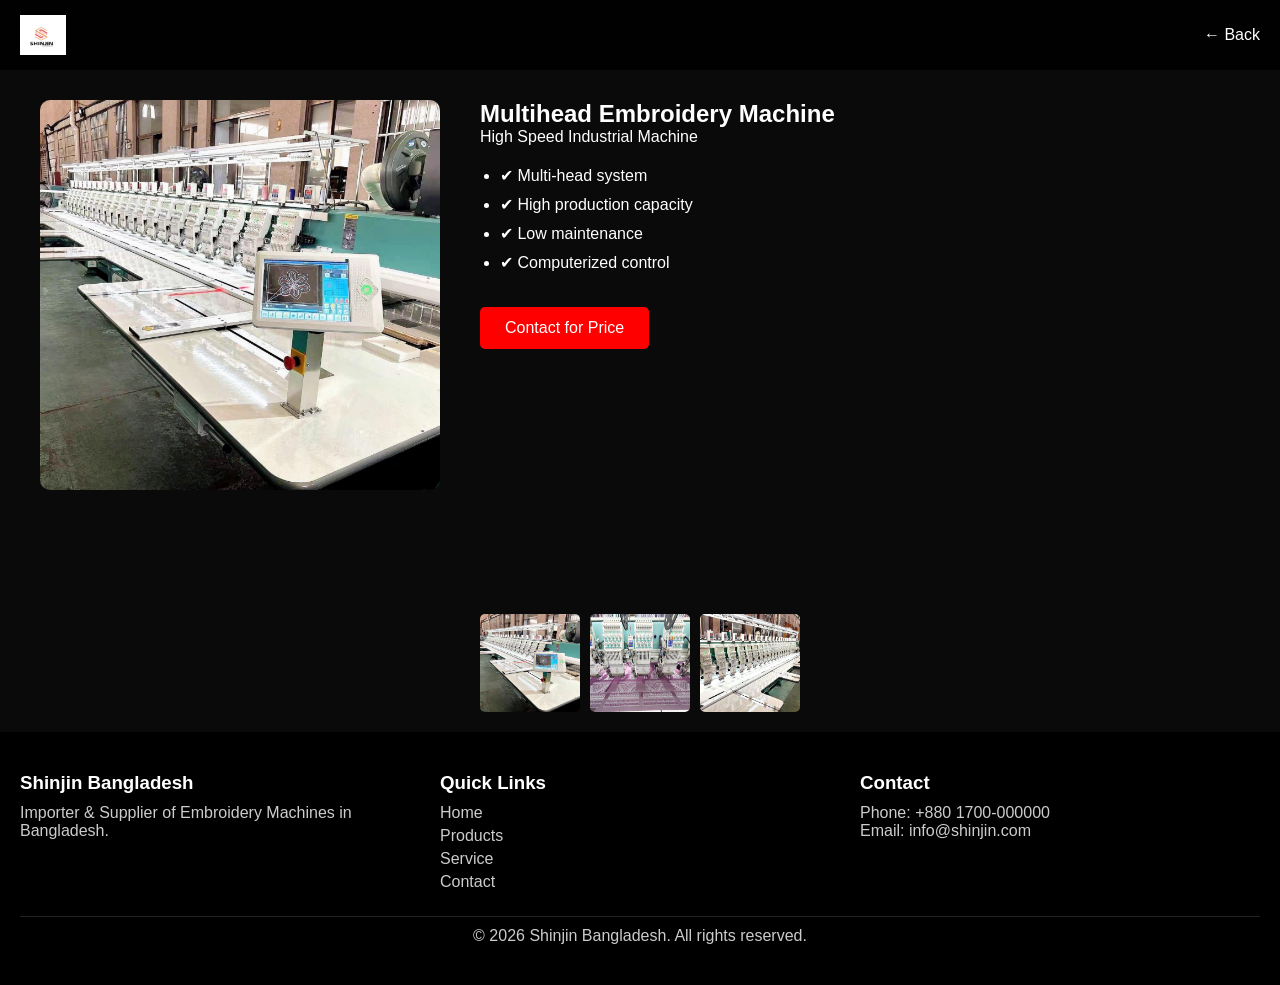
==== product.html @ 8dbb3a83 "first commit" ====
<!DOCTYPE html>
<html lang="en">
  <head>
    <meta charset="UTF-8" />
    <meta name="viewport" content="width=device-width, initial-scale=1.0" />
    <title>Machine Details</title>
    <link rel="stylesheet" href="style.css" />
  </head>

  <body>
    <!-- HEADER -->
    <header>
      <img src="logo.png" class="logo" />
      <a href="index.html" class="back-btn">← Back</a>
    </header>

    <!-- PRODUCT -->
    <section class="product-page">
      <div class="product-img">
        <img src="machine1.png" id="mainImage" />
      </div>

      <div class="product-info">
        <h1>Multihead Embroidery Machine</h1>
        <p class="price">High Speed Industrial Machine</p>

        <ul>
          <li>✔ Multi-head system</li>
          <li>✔ High production capacity</li>
          <li>✔ Low maintenance</li>
          <li>✔ Computerized control</li>
        </ul>

        <a href="https://wa.me/8801700000000" class="btn">Contact for Price</a>
      </div>
    </section>

    <!-- GALLERY -->
    <section class="gallery">
      <img src="machine1.png" onclick="changeImage(this)" />
      <img src="machine2.png" onclick="changeImage(this)" />
      <img src="machine3.png" onclick="changeImage(this)" />
    </section>

    <!-- FOOTER -->
    <footer>
      <div class="footer-container">
        <div class="footer-col">
          <h3>Shinjin Bangladesh</h3>
          <p>Importer & Supplier of Embroidery Machines in Bangladesh.</p>
        </div>

        <div class="footer-col">
          <h3>Quick Links</h3>
          <a href="index.html">Home</a>
          <a href="index.html#products">Products</a>
          <a href="index.html#service">Service</a>
          <a href="index.html#contact">Contact</a>
        </div>

        <div class="footer-col">
          <h3>Contact</h3>
          <p>Phone: +880 1700-000000</p>
          <p>Email: info@shinjin.com</p>
        </div>
      </div>

      <p class="footer-bottom">
        © 2026 Shinjin Bangladesh. All rights reserved.
      </p>
    </footer>

    <!-- SCRIPT -->
    <script>
      function changeImage(img) {
        document.getElementById("mainImage").src = img.src;
      }
    </script>
  </body>
</html>
---- style.css ----
* {
  margin: 0;
  padding: 0;
  box-sizing: border-box;
}

body {
  font-family: Arial, sans-serif;
  background: #0a0a0a;
  color: white;
}

/* HEADER */
header {
  position: fixed;
  width: 100%;
  top: 0;
  z-index: 1000;
  display: flex;
  justify-content: space-between;
  align-items: center;
  padding: 15px 20px;
  background: rgba(0, 0, 0, 0.9);
}

.logo {
  height: 40px;
}

nav {
  display: flex;
}

nav a {
  color: white;
  margin-left: 15px;
  text-decoration: none;
}

/* MOBILE MENU */
.menu-toggle {
  display: none;
  font-size: 24px;
  cursor: pointer;
}

/* HERO */
.hero {
  margin-top: 70px;
  position: relative;
  height: 90vh;
}

.slide {
  position: absolute;
  width: 100%;
  height: 100%;
  background-size: cover;
  background-position: center;
  opacity: 0;
  transition: 1s;
}

.slide.active {
  opacity: 1;
}

/* OVERLAY */
.overlay {
  width: 100%;
  height: 100%;
  background: rgba(0, 0, 0, 0.6);
  display: flex;
  flex-direction: column;
  justify-content: center;
  align-items: center;
  padding: 20px;
  text-align: center;
}

.overlay h1 {
  font-size: 40px;
}
.overlay p {
  font-size: 18px;
}

/* BUTTON */
.btn {
  display: inline-block;
  margin-top: 15px;
  background: red;
  padding: 12px 25px;
  color: white;
  text-decoration: none;
  border-radius: 5px;
  text-align: center;
}

/* STATS */
.stats {
  display: flex;
  justify-content: space-around;
  padding: 40px;
  background: #111;
  flex-wrap: wrap;
}

/* PRODUCTS */
.products {
  padding: 60px 20px;
  text-align: center;
}

.grid {
  display: flex;
  gap: 20px;
  justify-content: center;
  flex-wrap: wrap;
}

.card {
  background: #111;
  padding: 20px;
  width: 260px;
  border-radius: 10px;
  transition: 0.3s;

  display: flex;
  flex-direction: column;
  justify-content: space-between;
}
.card h3 {
  margin: 10px 0;
}

.card .btn {
  margin-top: auto;
}

.card:hover {
  transform: translateY(-10px);
}

.card img {
  width: 100%;
  height: 160px;
  object-fit: cover;
  border-radius: 8px;
  margin-bottom: 10px;
}

/* SERVICE */
.service {
  padding: 50px;
  text-align: center;
  background: #111;
}

/* CTA */
.cta {
  padding: 60px 20px;
  text-align: center;
  background: black;
}

/* CONTACT */
.contact {
  padding: 60px 20px;
  text-align: center;
  background: #111;
}

/* WHATSAPP */
.whatsapp {
  position: fixed;
  bottom: 20px;
  right: 20px;
  background: #25d366;
  padding: 15px;
  border-radius: 50%;
}

/* MOBILE */
@media (max-width: 768px) {
  .menu-toggle {
    display: block;
  }
  .btn {
    display: block;
    width: 90%;
    margin: 15px auto;
  }

  nav {
    display: none;
    flex-direction: column;
    background: black;
    position: absolute;
    top: 60px;
    right: 0;
    width: 200px;
  }

  nav.show {
    display: flex;
  }

  nav a {
    padding: 10px;
  }

  .overlay h1 {
    font-size: 26px;
  }
}
/* PRODUCT PAGE */
.product-page {
  display: flex;
  gap: 40px;
  padding: 100px 40px;
  flex-wrap: wrap;
}

.product-img img {
  width: 400px;
  max-width: 100%;
  border-radius: 10px;
}

.product-info {
  max-width: 500px;
}

.product-info ul {
  margin: 20px 0;
  padding-left: 20px;
}

.product-info li {
  margin-bottom: 10px;
}

/* BACK BUTTON */
.back-btn {
  color: white;
  text-decoration: none;
  margin-left: 20px;
}

/* GALLERY */
.gallery {
  display: flex;
  gap: 10px;
  justify-content: center;
  padding: 20px;
}

.gallery img {
  width: 100px;
  cursor: pointer;
  border-radius: 5px;
  transition: 0.3s;
}

.gallery img:hover {
  transform: scale(1.1);
}

/* MOBILE */
@media (max-width: 768px) {
  .product-page {
    flex-direction: column;
    align-items: center;
    padding: 80px 20px;
  }

  .product-info {
    text-align: center;
  }
}
/* FOOTER */
/* FOOTER */
footer {
  background: #000;
  padding: 40px 20px;
  color: #ccc;
}

.footer-container {
  display: flex;
  justify-content: space-between;
  flex-wrap: wrap;
  gap: 20px;
}

.footer-col {
  flex: 1;
  min-width: 200px;
}

.footer-col h3 {
  color: white;
  margin-bottom: 10px;
}

.footer-col a {
  display: block;
  color: #ccc;
  text-decoration: none;
  margin-bottom: 5px;
}
.footer-col a:hover {
  color: red;
}

.footer-bottom {
  text-align: center;
  margin-top: 20px;
  border-top: 1px solid #222;
  padding-top: 10px;
}
@media (max-width: 768px) {
  .footer-container {
    flex-direction: column;
    text-align: center;
    align-items: center;
  }

  .footer-col {
    max-width: 100%;
  }

  .footer-col h3 {
    margin-top: 15px;
  }
}
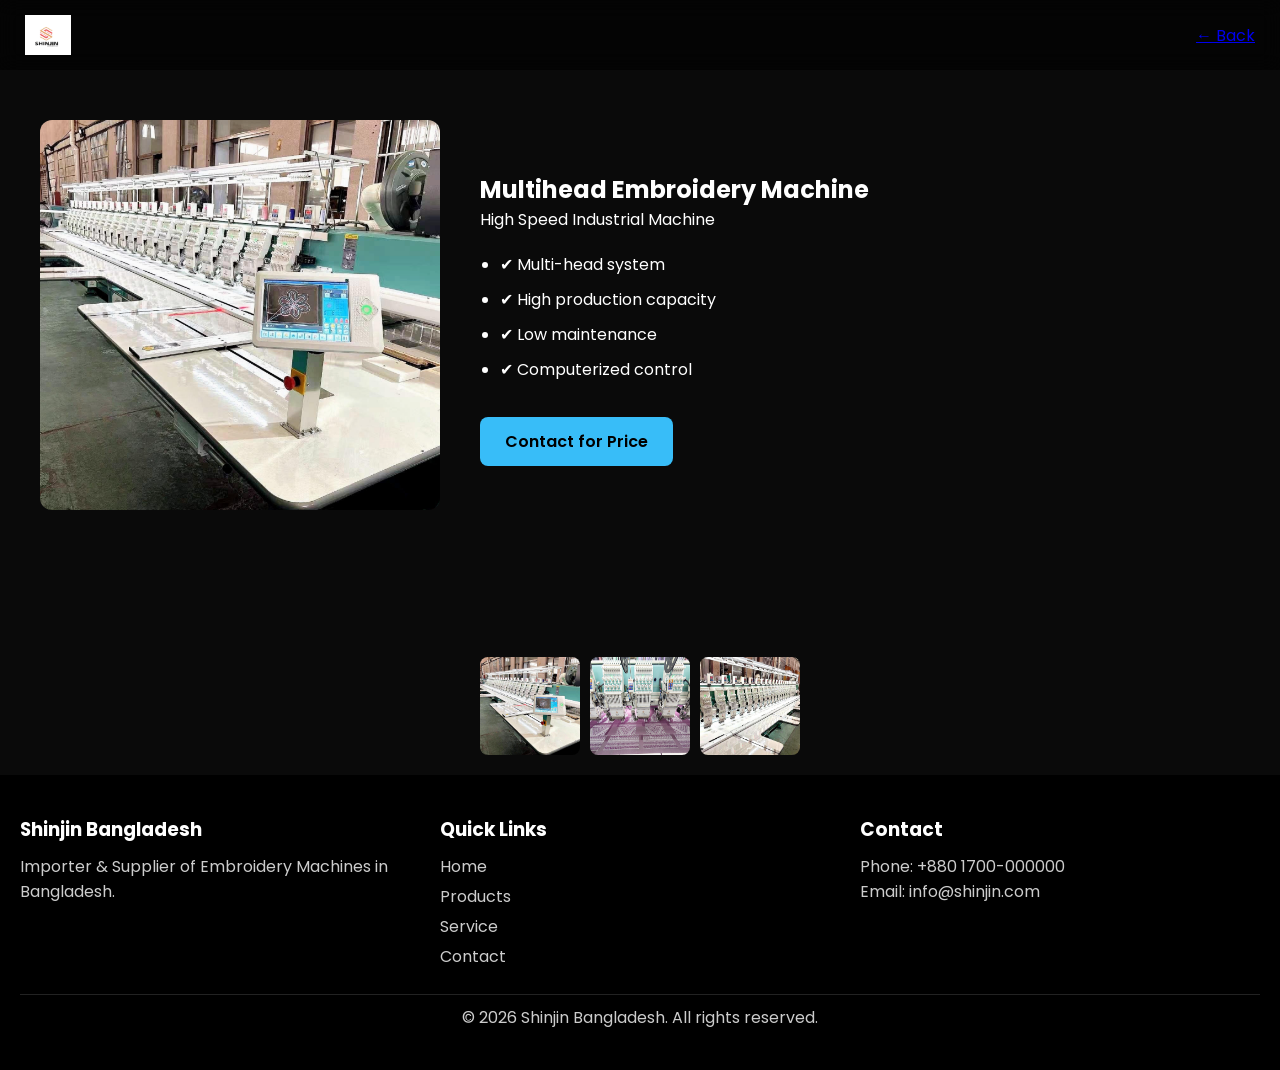
==== commit dd20a7e3: "replace" ====
--- a/product.html
+++ b/product.html
@@ -4,6 +4,11 @@
     <meta charset="UTF-8" />
     <meta name="viewport" content="width=device-width, initial-scale=1.0" />
     <title>Machine Details</title>
+
+    <link
+      href="https://fonts.googleapis.com/css2?family=Poppins:wght@300;400;600;700&display=swap"
+      rel="stylesheet"
+    />
     <link rel="stylesheet" href="style.css" />
   </head>
 
--- a/style.css
+++ b/style.css
@@ -5,9 +5,10 @@
 }
 
 body {
-  font-family: Arial, sans-serif;
+  font-family: "Poppins", sans-serif;
   background: #0a0a0a;
   color: white;
+  scroll-behavior: smooth;
 }
 
 /* HEADER */
@@ -19,8 +20,9 @@
   display: flex;
   justify-content: space-between;
   align-items: center;
-  padding: 15px 20px;
-  background: rgba(0, 0, 0, 0.9);
+  padding: 15px 25px;
+  background: rgba(0, 0, 0, 0.6);
+  backdrop-filter: blur(10px);
 }
 
 .logo {
@@ -29,18 +31,22 @@
 
 nav {
   display: flex;
+  gap: 15px;
 }
 
 nav a {
   color: white;
-  margin-left: 15px;
   text-decoration: none;
-}
-
-/* MOBILE MENU */
+  transition: 0.3s;
+}
+
+nav a:hover {
+  color: #38bdf8;
+}
+
 .menu-toggle {
   display: none;
-  font-size: 24px;
+  font-size: 26px;
   cursor: pointer;
 }
 
@@ -58,52 +64,64 @@
   background-size: cover;
   background-position: center;
   opacity: 0;
-  transition: 1s;
+  transition: 1.2s ease-in-out;
 }
 
 .slide.active {
   opacity: 1;
 }
 
-/* OVERLAY */
 .overlay {
   width: 100%;
   height: 100%;
-  background: rgba(0, 0, 0, 0.6);
+  background: linear-gradient(
+    to bottom,
+    rgba(0, 0, 0, 0.4),
+    rgba(0, 0, 0, 0.8)
+  );
   display: flex;
   flex-direction: column;
   justify-content: center;
   align-items: center;
+  text-align: center;
   padding: 20px;
-  text-align: center;
 }
 
 .overlay h1 {
-  font-size: 40px;
-}
+  font-size: 42px;
+}
+
 .overlay p {
   font-size: 18px;
+  opacity: 0.9;
 }
 
 /* BUTTON */
 .btn {
   display: inline-block;
   margin-top: 15px;
-  background: red;
+  background: #38bdf8;
   padding: 12px 25px;
-  color: white;
+  color: black;
   text-decoration: none;
-  border-radius: 5px;
-  text-align: center;
+  border-radius: 8px;
+  transition: 0.3s;
+  font-weight: 600;
+}
+
+.btn:hover {
+  background: #0ea5e9;
+  transform: scale(1.05);
 }
 
 /* STATS */
 .stats {
   display: flex;
   justify-content: space-around;
-  padding: 40px;
+  padding: 50px;
   background: #111;
   flex-wrap: wrap;
+  text-align: center;
 }
 
 /* PRODUCTS */
@@ -120,22 +138,16 @@
 }
 
 .card {
-  background: #111;
+  background: rgba(255, 255, 255, 0.05);
+  backdrop-filter: blur(10px);
+  border: 1px solid rgba(255, 255, 255, 0.1);
+  box-shadow: 0 10px 30px rgba(0, 0, 0, 0.4);
   padding: 20px;
   width: 260px;
-  border-radius: 10px;
+  border-radius: 12px;
   transition: 0.3s;
-
   display: flex;
   flex-direction: column;
-  justify-content: space-between;
-}
-.card h3 {
-  margin: 10px 0;
-}
-
-.card .btn {
-  margin-top: auto;
 }
 
 .card:hover {
@@ -152,7 +164,7 @@
 
 /* SERVICE */
 .service {
-  padding: 50px;
+  padding: 60px 20px;
   text-align: center;
   background: #111;
 }
@@ -179,17 +191,102 @@
   background: #25d366;
   padding: 15px;
   border-radius: 50%;
+  font-size: 20px;
+}
+
+/* PRODUCT PAGE */
+.product-page {
+  display: flex;
+  gap: 40px;
+  padding: 120px 40px;
+  flex-wrap: wrap;
+  align-items: center;
+}
+
+.product-img img {
+  width: 400px;
+  max-width: 100%;
+  border-radius: 12px;
+}
+
+.product-info {
+  max-width: 500px;
+}
+
+.product-info ul {
+  margin: 20px 0;
+  padding-left: 20px;
+}
+
+.product-info li {
+  margin-bottom: 10px;
+}
+
+/* GALLERY */
+.gallery {
+  display: flex;
+  gap: 10px;
+  justify-content: center;
+  padding: 20px;
+}
+
+.gallery img {
+  width: 100px;
+  cursor: pointer;
+  border-radius: 8px;
+  transition: 0.3s;
+}
+
+.gallery img:hover {
+  transform: scale(1.1);
+}
+
+/* FOOTER */
+footer {
+  background: #000;
+  padding: 40px 20px;
+  color: #ccc;
+}
+
+.footer-container {
+  display: flex;
+  justify-content: space-between;
+  flex-wrap: wrap;
+  gap: 20px;
+}
+
+.footer-col {
+  flex: 1;
+  min-width: 200px;
+}
+
+.footer-col h3 {
+  color: white;
+  margin-bottom: 10px;
+}
+
+.footer-col a {
+  display: block;
+  color: #ccc;
+  text-decoration: none;
+  margin-bottom: 5px;
+}
+
+.footer-col a:hover {
+  color: #38bdf8;
+}
+
+.footer-bottom {
+  text-align: center;
+  margin-top: 20px;
+  border-top: 1px solid #222;
+  padding-top: 10px;
 }
 
 /* MOBILE */
 @media (max-width: 768px) {
   .menu-toggle {
     display: block;
-  }
-  .btn {
-    display: block;
-    width: 90%;
-    margin: 15px auto;
   }
 
   nav {
@@ -206,132 +303,21 @@
     display: flex;
   }
 
-  nav a {
-    padding: 10px;
-  }
-
   .overlay h1 {
     font-size: 26px;
   }
-}
-/* PRODUCT PAGE */
-.product-page {
-  display: flex;
-  gap: 40px;
-  padding: 100px 40px;
-  flex-wrap: wrap;
-}
-
-.product-img img {
-  width: 400px;
-  max-width: 100%;
-  border-radius: 10px;
-}
-
-.product-info {
-  max-width: 500px;
-}
-
-.product-info ul {
-  margin: 20px 0;
-  padding-left: 20px;
-}
-
-.product-info li {
-  margin-bottom: 10px;
-}
-
-/* BACK BUTTON */
-.back-btn {
-  color: white;
-  text-decoration: none;
-  margin-left: 20px;
-}
-
-/* GALLERY */
-.gallery {
-  display: flex;
-  gap: 10px;
-  justify-content: center;
-  padding: 20px;
-}
-
-.gallery img {
-  width: 100px;
-  cursor: pointer;
-  border-radius: 5px;
-  transition: 0.3s;
-}
-
-.gallery img:hover {
-  transform: scale(1.1);
-}
-
-/* MOBILE */
-@media (max-width: 768px) {
+
   .product-page {
     flex-direction: column;
-    align-items: center;
-    padding: 80px 20px;
-  }
-
-  .product-info {
     text-align: center;
   }
-}
-/* FOOTER */
-/* FOOTER */
-footer {
-  background: #000;
-  padding: 40px 20px;
-  color: #ccc;
-}
-
-.footer-container {
-  display: flex;
-  justify-content: space-between;
-  flex-wrap: wrap;
-  gap: 20px;
-}
-
-.footer-col {
-  flex: 1;
-  min-width: 200px;
-}
-
-.footer-col h3 {
-  color: white;
-  margin-bottom: 10px;
-}
-
-.footer-col a {
-  display: block;
-  color: #ccc;
-  text-decoration: none;
-  margin-bottom: 5px;
-}
-.footer-col a:hover {
-  color: red;
-}
-
-.footer-bottom {
-  text-align: center;
-  margin-top: 20px;
-  border-top: 1px solid #222;
-  padding-top: 10px;
-}
-@media (max-width: 768px) {
+
+  .btn {
+    width: 90%;
+  }
+
   .footer-container {
     flex-direction: column;
     text-align: center;
-    align-items: center;
-  }
-
-  .footer-col {
-    max-width: 100%;
-  }
-
-  .footer-col h3 {
-    margin-top: 15px;
-  }
-}
+  }
+}
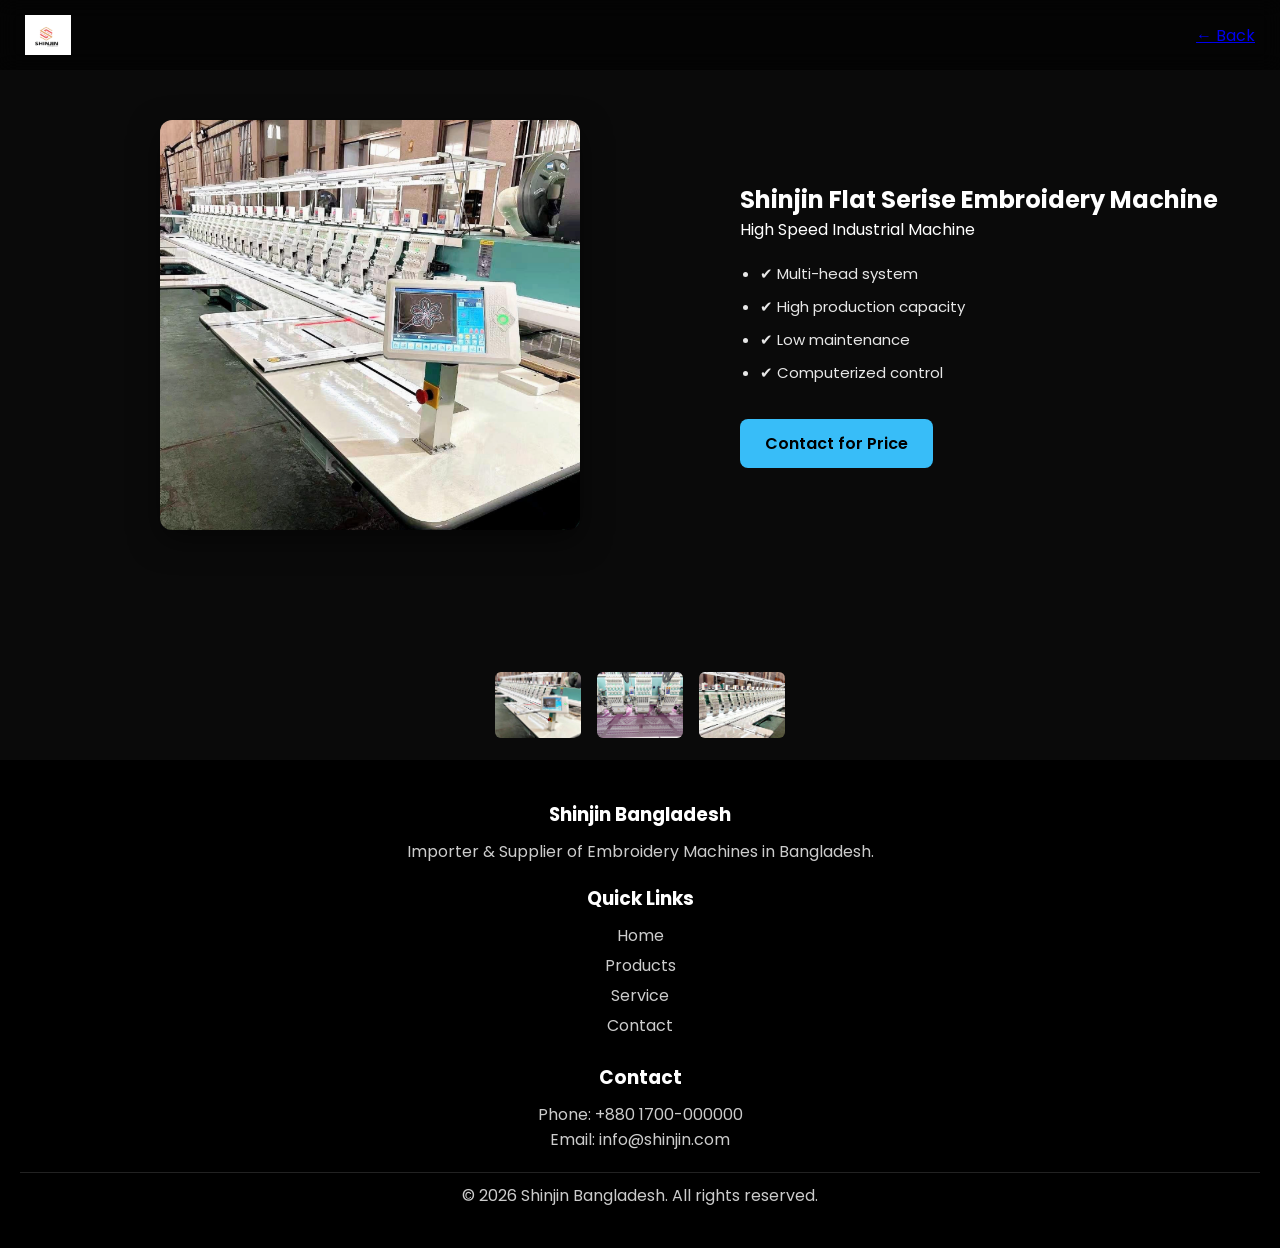
==== commit bee7939e: "our machine serise add" ====
--- a/product.html
+++ b/product.html
@@ -26,7 +26,7 @@
       </div>
 
       <div class="product-info">
-        <h1>Multihead Embroidery Machine</h1>
+        <h1>Shinjin Flat Serise Embroidery Machine</h1>
         <p class="price">High Speed Industrial Machine</p>
 
         <ul>
--- a/style.css
+++ b/style.css
@@ -23,12 +23,30 @@
   padding: 15px 25px;
   background: rgba(0, 0, 0, 0.6);
   backdrop-filter: blur(10px);
+  transition: 0.3s;
+}
+
+header.shrink {
+  padding: 8px 20px;
+  background: rgba(0, 0, 0, 0.85);
 }
 
 .logo {
   height: 40px;
 }
 
+/* CENTER BRAND */
+.brand {
+  position: absolute;
+  left: 50%;
+  transform: translateX(-50%);
+  font-weight: 700;
+  font-size: 20px;
+  letter-spacing: 2px;
+  color: white;
+}
+
+/* NAV */
 nav {
   display: flex;
   gap: 15px;
@@ -38,12 +56,29 @@
   color: white;
   text-decoration: none;
   transition: 0.3s;
+  position: relative;
 }
 
 nav a:hover {
   color: #38bdf8;
 }
 
+/* ACTIVE LINK */
+nav a.active {
+  color: #38bdf8;
+}
+
+nav a.active::after {
+  content: "";
+  position: absolute;
+  width: 100%;
+  height: 2px;
+  bottom: -5px;
+  left: 0;
+  background: #38bdf8;
+}
+
+/* MENU TOGGLE */
 .menu-toggle {
   display: none;
   font-size: 26px;
@@ -124,9 +159,195 @@
   text-align: center;
 }
 
+/* ABOUT */
+.about {
+  padding: 60px 20px;
+  text-align: center;
+}
+
 /* PRODUCTS */
 .products {
   padding: 60px 20px;
+  text-align: center;
+}
+/* PRODUCT PAGE */
+.product-page {
+  display: flex;
+  gap: 40px;
+  padding: 120px 40px;
+  flex-wrap: wrap;
+  align-items: center;
+  justify-content: center;
+}
+/* PREMIUM GALLERY */
+.premium-gallery {
+  padding: 80px 20px;
+  background: radial-gradient(circle at top, #0f172a, #000);
+  text-align: center;
+}
+
+.gallery-title {
+  font-size: 34px;
+  margin-bottom: 40px;
+  font-weight: 700;
+  letter-spacing: 1px;
+  background: linear-gradient(90deg, #38bdf8, #0ea5e9);
+  -webkit-background-clip: text;
+  -webkit-text-fill-color: transparent;
+}
+
+/* GRID */
+.gallery-grid {
+  display: grid;
+  grid-template-columns: repeat(auto-fit, minmax(260px, 1fr));
+  gap: 20px;
+}
+
+/* CARD */
+.gallery-card {
+  position: relative;
+  overflow: hidden;
+  border-radius: 16px;
+  cursor: pointer;
+  transform: translateY(40px);
+  opacity: 0;
+  transition: 0.6s ease;
+}
+
+.gallery-card.show {
+  transform: translateY(0);
+  opacity: 1;
+}
+
+/* IMAGE */
+.gallery-card img {
+  width: 100%;
+  height: 260px;
+  object-fit: cover;
+  transition: 0.5s ease;
+}
+
+/* HOVER EFFECT */
+.gallery-card:hover img {
+  transform: scale(1.12) rotate(1deg);
+}
+
+/* OVERLAY */
+.gallery-card::after {
+  content: "VIEW";
+  position: absolute;
+  top: 0;
+  left: 0;
+  width: 100%;
+  height: 100%;
+  background: rgba(0, 0, 0, 0.6);
+  color: white;
+  font-weight: 600;
+  font-size: 18px;
+  display: flex;
+  justify-content: center;
+  align-items: center;
+  opacity: 0;
+  transition: 0.4s;
+}
+
+.gallery-card:hover::after {
+  opacity: 1;
+}
+
+/* LIGHTBOX */
+.lightbox {
+  position: fixed;
+  top: 0;
+  left: 0;
+  width: 100%;
+  height: 100%;
+  background: rgba(0, 0, 0, 0.9);
+  display: flex;
+  justify-content: center;
+  align-items: center;
+  z-index: 9999;
+}
+
+.lightbox img {
+  max-width: 90%;
+  max-height: 85%;
+  border-radius: 12px;
+  animation: zoomIn 0.4s ease;
+}
+
+/* IMAGE SECTION */
+.product-img {
+  flex: 1;
+  display: flex;
+  justify-content: center;
+  align-items: center;
+}
+
+.product-img img {
+  width: 100%;
+  max-width: 420px;
+  height: auto;
+  border-radius: 12px;
+  box-shadow: 0 10px 30px rgba(0, 0, 0, 0.5);
+  transition: 0.3s;
+}
+
+.product-img img:hover {
+  transform: scale(1.03);
+}
+
+/* INFO SECTION */
+.product-info {
+  flex: 1;
+  max-width: 500px;
+}
+
+/* LIST */
+.product-info ul {
+  margin: 20px 0;
+  padding-left: 20px;
+}
+
+.product-info li {
+  margin-bottom: 10px;
+  font-size: 15px;
+  opacity: 0.9;
+}
+/* GALLERY */
+.gallery {
+  display: flex;
+  gap: 12px;
+  justify-content: center;
+  padding: 20px;
+  flex-wrap: wrap;
+}
+.gallery-card {
+  border-radius: 10px;
+}
+
+.gallery-card img {
+  border-radius: 10px;
+}
+
+.gallery img {
+  width: 90px;
+  height: 70px;
+  object-fit: cover;
+  cursor: pointer;
+  border-radius: 8px;
+  transition: 0.3s;
+  border: 2px solid transparent;
+}
+
+.gallery img:hover {
+  transform: scale(1.08);
+  border-color: #38bdf8;
+}
+
+/* BUTTON CENTER */
+.gallery-controls {
+  margin-top: 30px;
   text-align: center;
 }
 
@@ -194,53 +415,6 @@
   font-size: 20px;
 }
 
-/* PRODUCT PAGE */
-.product-page {
-  display: flex;
-  gap: 40px;
-  padding: 120px 40px;
-  flex-wrap: wrap;
-  align-items: center;
-}
-
-.product-img img {
-  width: 400px;
-  max-width: 100%;
-  border-radius: 12px;
-}
-
-.product-info {
-  max-width: 500px;
-}
-
-.product-info ul {
-  margin: 20px 0;
-  padding-left: 20px;
-}
-
-.product-info li {
-  margin-bottom: 10px;
-}
-
-/* GALLERY */
-.gallery {
-  display: flex;
-  gap: 10px;
-  justify-content: center;
-  padding: 20px;
-}
-
-.gallery img {
-  width: 100px;
-  cursor: pointer;
-  border-radius: 8px;
-  transition: 0.3s;
-}
-
-.gallery img:hover {
-  transform: scale(1.1);
-}
-
 /* FOOTER */
 footer {
   background: #000;
@@ -283,6 +457,22 @@
   padding-top: 10px;
 }
 
+/* FADE IN */
+.about,
+.products,
+.service,
+.contact,
+.stats {
+  opacity: 0;
+  transform: translateY(40px);
+  transition: 0.6s ease;
+}
+
+.show {
+  opacity: 1;
+  transform: translateY(0);
+}
+
 /* MOBILE */
 @media (max-width: 768px) {
   .menu-toggle {
@@ -291,33 +481,90 @@
 
   nav {
     display: none;
+    position: fixed;
+    top: 50%;
+    left: 50%;
+    transform: translate(-50%, -50%);
+    background: rgba(0, 0, 0, 0.95);
+    backdrop-filter: blur(15px);
+    width: 85%;
+    max-width: 300px;
+    padding: 30px 20px;
+    border-radius: 15px;
     flex-direction: column;
-    background: black;
-    position: absolute;
-    top: 60px;
-    right: 0;
-    width: 200px;
+    align-items: center;
+    gap: 20px;
+    z-index: 2000;
   }
 
   nav.show {
     display: flex;
   }
 
+  nav a {
+    font-size: 18px;
+    padding: 10px 0;
+    width: 100%;
+    text-align: center;
+    border-bottom: 1px solid rgba(255, 255, 255, 0.1);
+  }
+
+  nav a:last-child {
+    border-bottom: none;
+  }
+
   .overlay h1 {
     font-size: 26px;
   }
 
+  .btn {
+    width: 90%;
+  }
   .product-page {
     flex-direction: column;
+    padding: 100px 20px;
     text-align: center;
   }
 
-  .btn {
-    width: 90%;
-  }
-
-  .footer-container {
-    flex-direction: column;
-    text-align: center;
-  }
-}
+  .product-img img {
+    max-width: 90%;
+  }
+
+  .product-info {
+    max-width: 100%;
+  }
+
+  .gallery img {
+    width: 70px;
+    height: 60px;
+  }
+  .gallery-title {
+    font-size: 26px;
+  }
+
+  .gallery-card img {
+    height: 200px;
+  }
+  .gallery-card.hidden {
+    display: none;
+  }
+  /* .gallery-grid {
+    grid-template-columns: repeat(2, 1fr); /* 2 column */
+  gap: 10px;
+}
+
+.gallery-card img {
+  height: 140px; /* image ছোট */
+}
+*/ .gallery-grid {
+  grid-template-columns: repeat(2, 1fr);
+}
+
+.gallery-card img {
+  height: 120px;
+}
+
+.footer-container {
+  flex-direction: column;
+  text-align: center;
+}
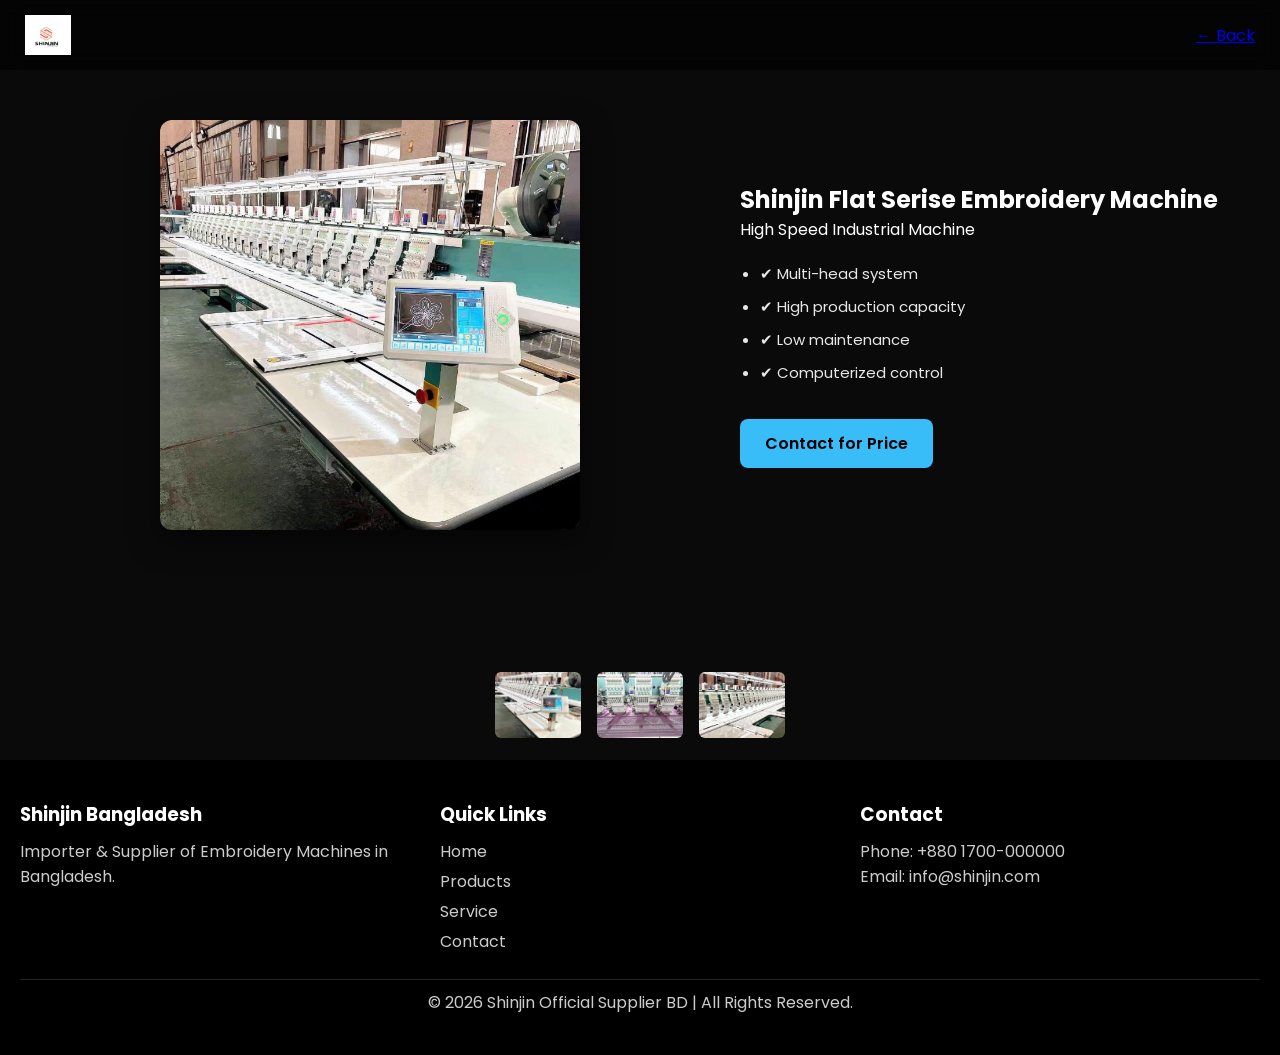
==== commit fd46d2b3: "machine detals update" ====
--- a/product.html
+++ b/product.html
@@ -71,7 +71,7 @@
       </div>
 
       <p class="footer-bottom">
-        © 2026 Shinjin Bangladesh. All rights reserved.
+        © 2026 Shinjin Official Supplier BD | All Rights Reserved.
       </p>
     </footer>
 
--- a/style.css
+++ b/style.css
@@ -352,10 +352,11 @@
 }
 
 .grid {
-  display: flex;
+  display: grid;
+  grid-template-columns: repeat(3, 1fr); /* desktop 3 column */
   gap: 20px;
-  justify-content: center;
-  flex-wrap: wrap;
+  max-width: 1100px;
+  margin: auto;
 }
 
 .card {
@@ -364,7 +365,7 @@
   border: 1px solid rgba(255, 255, 255, 0.1);
   box-shadow: 0 10px 30px rgba(0, 0, 0, 0.4);
   padding: 20px;
-  width: 260px;
+  width: 100%;
   border-radius: 12px;
   transition: 0.3s;
   display: flex;
@@ -534,7 +535,7 @@
     max-width: 100%;
   }
 
-  .gallery img {
+  */ .gallery img {
     width: 70px;
     height: 60px;
   }
@@ -548,7 +549,7 @@
   .gallery-card.hidden {
     display: none;
   }
-  /* .gallery-grid {
+  .gallery-grid {
     grid-template-columns: repeat(2, 1fr); /* 2 column */
   gap: 10px;
 }
@@ -556,8 +557,8 @@
 .gallery-card img {
   height: 140px; /* image ছোট */
 }
-*/ .gallery-grid {
-  grid-template-columns: repeat(2, 1fr);
+.grid {
+  grid-template-columns: repeat(2, 1fr); /* Mobile: 2 ta kore */
 }
 
 .gallery-card img {
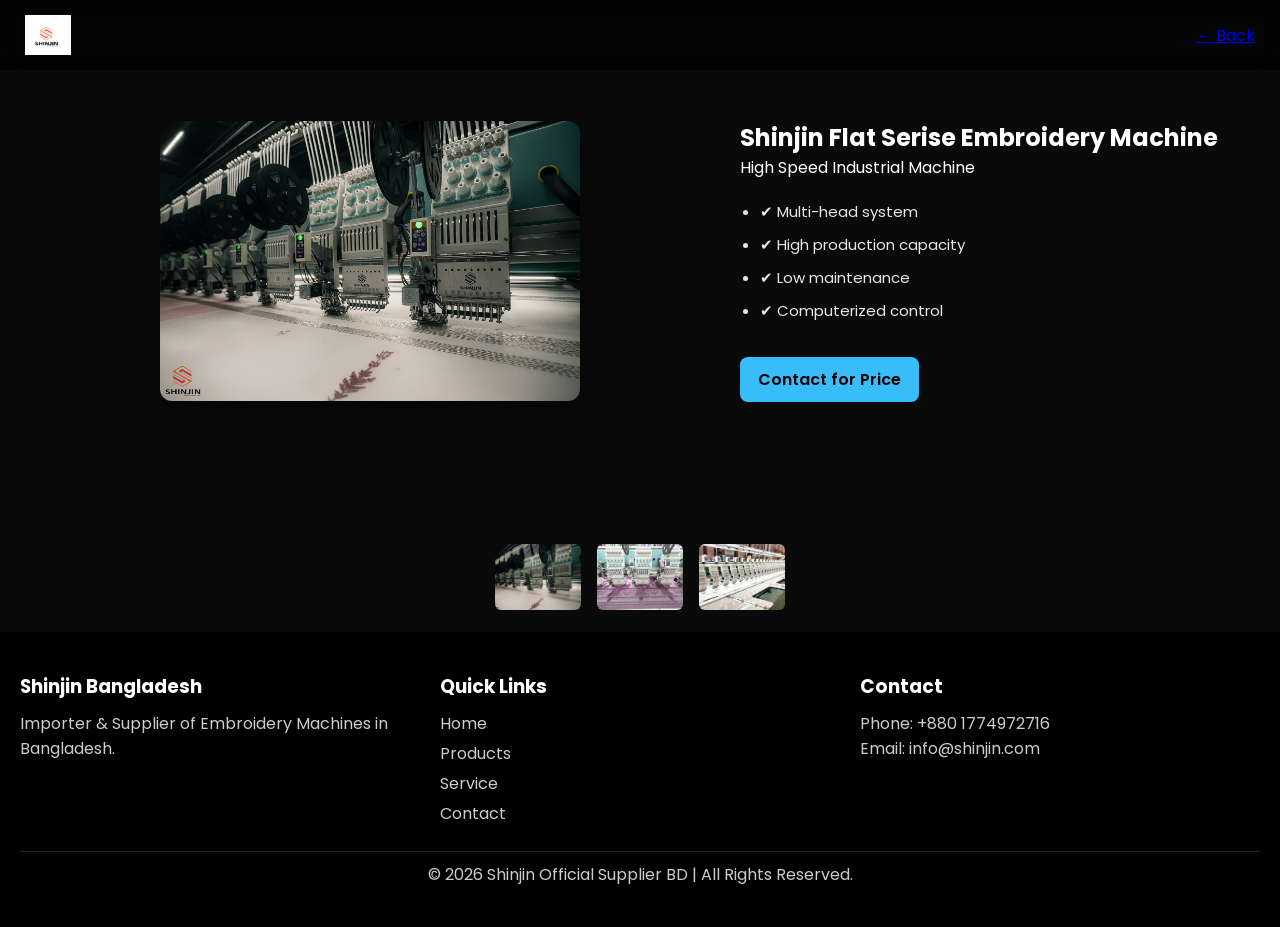
==== commit dd681a1e: "product details" ====
--- a/product.html
+++ b/product.html
@@ -22,7 +22,7 @@
     <!-- PRODUCT -->
     <section class="product-page">
       <div class="product-img">
-        <img src="machine1.png" id="mainImage" />
+        <img src="machine1.jpeg" id="mainImage" />
       </div>
 
       <div class="product-info">
@@ -36,13 +36,13 @@
           <li>✔ Computerized control</li>
         </ul>
 
-        <a href="https://wa.me/8801700000000" class="btn">Contact for Price</a>
+        <a href="https://wa.me/01774972716" class="btn">Contact for Price</a>
       </div>
     </section>
 
     <!-- GALLERY -->
     <section class="gallery">
-      <img src="machine1.png" onclick="changeImage(this)" />
+      <img src="machine1.jpeg" onclick="changeImage(this)" />
       <img src="machine2.png" onclick="changeImage(this)" />
       <img src="machine3.png" onclick="changeImage(this)" />
     </section>
@@ -65,7 +65,7 @@
 
         <div class="footer-col">
           <h3>Contact</h3>
-          <p>Phone: +880 1700-000000</p>
+          <p>Phone: +880 1774972716</p>
           <p>Email: info@shinjin.com</p>
         </div>
       </div>
@@ -80,6 +80,27 @@
       function changeImage(img) {
         document.getElementById("mainImage").src = img.src;
       }
+      // URL PARAMS (dynamic product)
+      const params = new URLSearchParams(window.location.search);
+
+      const img = params.get("img");
+      const title = params.get("title");
+
+      if (img) {
+        document.getElementById("mainImage").src = img;
+      }
+
+      if (title) {
+        document.getElementById("productTitle").innerText = title;
+      }
+
+      // WHATSAPP BUTTON AUTO LINK
+      const whatsappBtn = document.getElementById("whatsappBtn");
+      const productName = document.getElementById("productTitle").innerText;
+
+      whatsappBtn.href =
+        "https://wa.me/8801774972716?text=I want price for " +
+        encodeURIComponent(productName);
     </script>
   </body>
 </html>
--- a/style.css
+++ b/style.css
@@ -40,10 +40,40 @@
   position: absolute;
   left: 50%;
   transform: translateX(-50%);
+
+  font-size: 24px;
   font-weight: 700;
-  font-size: 20px;
   letter-spacing: 2px;
-  color: white;
+  text-transform: uppercase;
+
+  background: linear-gradient(
+    270deg,
+    #00f0ff,
+    #00ff9d,
+    #ffd500,
+    #ff4d4d,
+    #00f0ff
+  );
+  background-size: 800% 800%;
+
+  -webkit-background-clip: text;
+  -webkit-text-fill-color: transparent;
+
+  animation: gradientMove 6s ease infinite;
+}
+@keyframes gradientMove {
+  0% {
+    background-position: 0% 50%;
+  }
+  50% {
+    background-position: 100% 50%;
+  }
+  100% {
+    background-position: 0% 50%;
+  }
+}
+.brand:hover {
+  text-shadow: 0 0 10px #00f0ff, 0 0 20px #00ff9d;
 }
 
 /* NAV */
@@ -89,7 +119,7 @@
 .hero {
   margin-top: 70px;
   position: relative;
-  height: 90vh;
+  height: 50vh;
 }
 
 .slide {
@@ -136,17 +166,88 @@
   display: inline-block;
   margin-top: 15px;
   background: #38bdf8;
-  padding: 12px 25px;
+  padding: 10px 18px;
+  width: auto;
   color: black;
   text-decoration: none;
   border-radius: 8px;
   transition: 0.3s;
   font-weight: 600;
 }
+.card .btn {
+  margin-top: auto;
+}
 
 .btn:hover {
   background: #0ea5e9;
   transform: scale(1.05);
+}
+/* VIDEO SECTION */
+.video-section {
+  position: relative;
+  width: 100%;
+  height: 70vh;
+  overflow: hidden;
+}
+
+.bg-video {
+  width: 100%;
+  height: 100%;
+  object-fit: cover;
+}
+
+/* DARK OVERLAY */
+.video-section::after {
+  content: "";
+  position: absolute;
+  top: 0;
+  left: 0;
+  width: 100%;
+  height: 100%;
+  background: rgba(0, 0, 0, 0.5);
+}
+
+/* TEXT CONTENT */
+.video-overlay {
+  position: absolute;
+  top: 50%;
+  left: 50%;
+  transform: translate(-50%, -50%);
+  text-align: center;
+  color: #fff;
+  z-index: 2;
+}
+
+.video-overlay h2 {
+  font-size: 40px;
+  margin-bottom: 10px;
+}
+
+.video-overlay p {
+  font-size: 18px;
+  margin-bottom: 20px;
+}
+.bg-video {
+  filter: brightness(0.7) contrast(1.2);
+}
+
+/* MOBILE FIX */
+@media (max-width: 768px) {
+  .video-section {
+    height: 50vh;
+  }
+
+  .video-overlay h2 {
+    font-size: 24px;
+  }
+
+  .video-overlay p {
+    font-size: 14px;
+  }
+  .brand {
+    position: static;
+    transform: none;
+  }
 }
 
 /* STATS */
@@ -171,6 +272,21 @@
   text-align: center;
 }
 /* PRODUCT PAGE */
+.products-titel {
+  font-size: 38px;
+  margin-bottom: 25px;
+  font-weight: 800;
+  letter-spacing: 1.5px;
+  text-align: center;
+
+  background: linear-gradient(90deg, #38bdf8, #0ea5e9, #22d3ee);
+  -webkit-background-clip: text;
+  -webkit-text-fill-color: transparent;
+
+  text-shadow: 0 0 20px rgba(56, 189, 248, 0.4);
+
+  position: relative;
+}
 .product-page {
   display: flex;
   gap: 40px;
@@ -267,13 +383,36 @@
   justify-content: center;
   align-items: center;
   z-index: 9999;
+  cursor: zoom-out;
 }
 
 .lightbox img {
   max-width: 90%;
   max-height: 85%;
-  border-radius: 12px;
+  border-radius: 14px;
   animation: zoomIn 0.4s ease;
+  box-shadow: 0 0 30px rgba(255, 255, 255, 0.2);
+}
+/* LIGHTBOX ANIMATION */
+@keyframes fadeIn {
+  from {
+    opacity: 0;
+  }
+
+  to {
+    opacity: 1;
+  }
+}
+@keyframes zoomIn {
+  from {
+    transform: scale(0.7);
+    opacity: 0;
+  }
+
+  to {
+    transform: scale(1);
+    opacity: 1;
+  }
 }
 
 /* IMAGE SECTION */
@@ -323,11 +462,44 @@
   flex-wrap: wrap;
 }
 .gallery-card {
+  position: relative;
+  overflow: hidden;
   border-radius: 10px;
+  cursor: pointer;
 }
 
 .gallery-card img {
+  width: 100%;
+  display: block;
   border-radius: 10px;
+  transition: 0.4s ease;
+}
+/* HOVER EFFECT */
+.gallery-card:hover img {
+  transform: scale(1.05);
+}
+/* OVERLAY */
+.gallery-card::after {
+  content: "VIEW";
+  position: absolute;
+  inset: 0;
+  background: rgba(0, 0, 0, 0.5);
+
+  display: flex;
+  justify-content: center;
+  align-items: center;
+
+  color: white;
+  font-size: 18px;
+  font-weight: 600;
+
+  opacity: 0;
+  transition: 0.3s ease;
+
+  pointer-events: none;
+}
+.gallery-card:hover::after {
+  opacity: 1;
 }
 
 .gallery img {
@@ -354,8 +526,8 @@
 .grid {
   display: grid;
   grid-template-columns: repeat(3, 1fr); /* desktop 3 column */
-  gap: 20px;
-  max-width: 1100px;
+  gap: 30px;
+  max-width: 1000px;
   margin: auto;
 }
 
@@ -364,21 +536,28 @@
   backdrop-filter: blur(10px);
   border: 1px solid rgba(255, 255, 255, 0.1);
   box-shadow: 0 10px 30px rgba(0, 0, 0, 0.4);
-  padding: 20px;
-  width: 100%;
-  border-radius: 12px;
+  padding: 15px;
+  width: 100%;
+  border-radius: 16px;
   transition: 0.3s;
   display: flex;
   flex-direction: column;
-}
-
+  justify-content: space-between;
+  height: 100%;
+}
+.card h3 {
+  font-size: 14px;
+  min-height: 40px;
+  margin: 10px 0;
+  text-align: center;
+}
 .card:hover {
   transform: translateY(-10px);
 }
 
 .card img {
   width: 100%;
-  height: 160px;
+  height: 180px;
   object-fit: cover;
   border-radius: 8px;
   margin-bottom: 10px;
@@ -551,21 +730,26 @@
   }
   .gallery-grid {
     grid-template-columns: repeat(2, 1fr); /* 2 column */
-  gap: 10px;
-}
-
-.gallery-card img {
-  height: 140px; /* image ছোট */
-}
-.grid {
-  grid-template-columns: repeat(2, 1fr); /* Mobile: 2 ta kore */
-}
-
-.gallery-card img {
-  height: 120px;
-}
-
-.footer-container {
-  flex-direction: column;
-  text-align: center;
-}
+    gap: 10px;
+  }
+
+  .gallery-card img {
+    height: 140px; /* image ছোট */
+  }
+  .grid {
+    grid-template-columns: repeat(2, 1fr);
+    /* Mobile: 2 ta kore */
+    gap: 15px;
+  }
+  .card img {
+    height: 120px;
+  }
+  card h3 {
+    font-size: 14px;
+  }
+
+  .footer-container {
+    flex-direction: column;
+    text-align: center;
+  }
+}
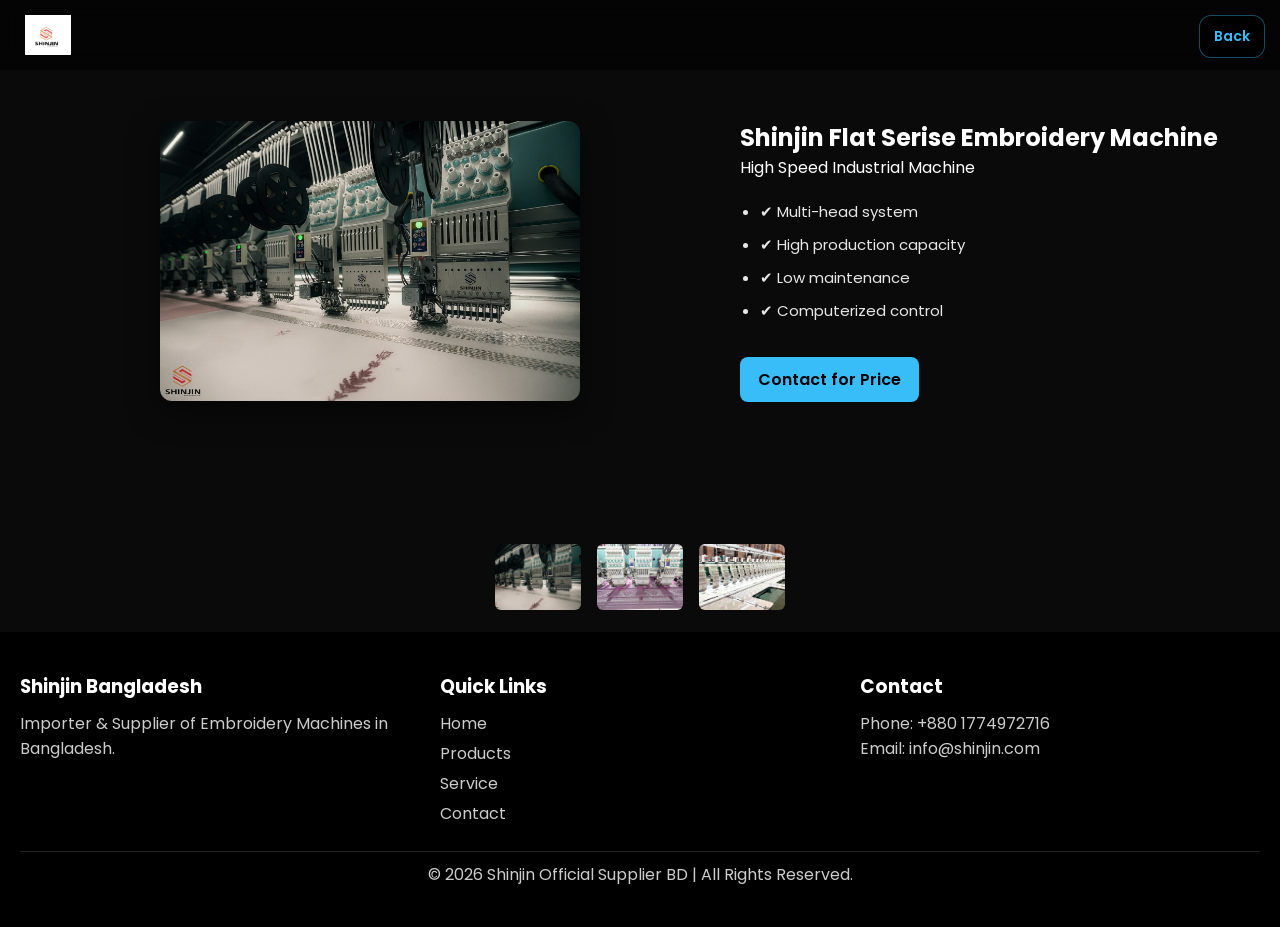
==== commit e0f2b7ee: "back button" ====
--- a/product.html
+++ b/product.html
@@ -16,7 +16,7 @@
     <!-- HEADER -->
     <header>
       <img src="logo.png" class="logo" />
-      <a href="index.html" class="back-btn">← Back</a>
+      <a href="index.html" class="back-btn">Back</a>
     </header>
 
     <!-- PRODUCT -->
--- a/style.css
+++ b/style.css
@@ -174,6 +174,37 @@
   transition: 0.3s;
   font-weight: 600;
 }
+.back-btn {
+  position: fixed;
+  top: 15px;
+  right: 15px; /* ✅ right side */
+
+  display: inline-flex;
+  align-items: center;
+  gap: 6px;
+
+  padding: 10px 14px;
+  background: rgba(0, 0, 0, 0.6);
+  color: #38bdf8;
+
+  border: 1px solid rgba(56, 189, 248, 0.4);
+  border-radius: 12px;
+
+  text-decoration: none;
+  font-weight: 600;
+  font-size: 14px;
+
+  backdrop-filter: blur(10px);
+
+  transition: 0.3s ease;
+  z-index: 9999;
+}
+.back-btn:hover {
+  background: #38bdf8;
+  color: black;
+  transform: translateX(-5px);
+  box-shadow: 0 10px 25px rgba(56, 189, 248, 0.4);
+}
 .card .btn {
   margin-top: auto;
 }
@@ -247,6 +278,12 @@
   .brand {
     position: static;
     transform: none;
+  }
+  .back-btn {
+    top: 10px;
+    right: 10px;
+    padding: 8px 12px;
+    font-size: 13px;
   }
 }
 
